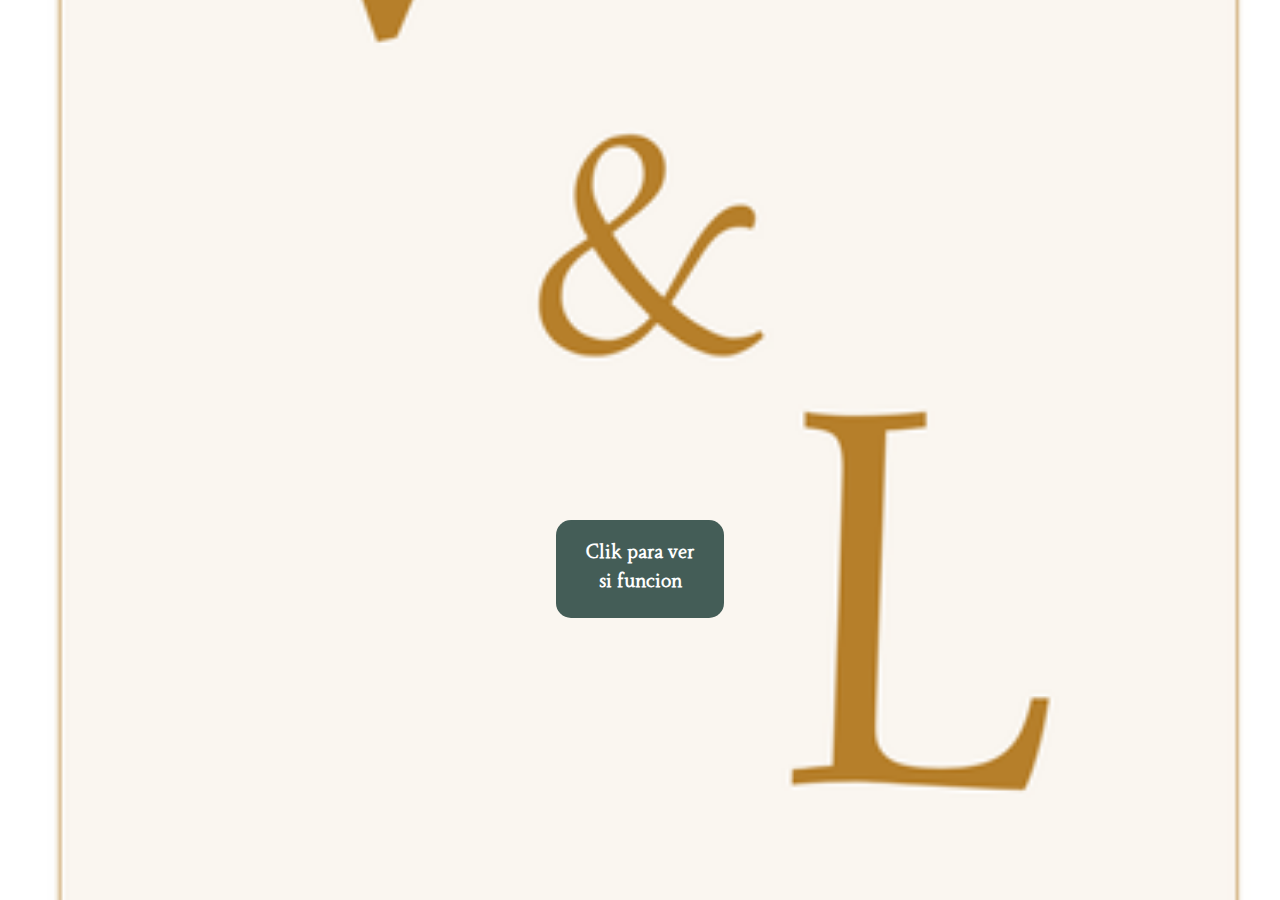
==== index.html @ e3b89e94 "Add files via upload" ====
<!DOCTYPE html>
<html lang="es">
<head>
    <meta charset="UTF-8">
    <meta name="viewport" content="width=device-width, initial-scale=1.0">
    <title>Fondo con una imagen</title>
    <link rel="stylesheet" href="/styles/styles_index.css">
</head>
<body>
    <section class="section section1 active" id="section1">
        <button onclick="playMusic()">Clik para ver <br> si funcion</button>
    </section>
    <section class="section section2" id="section2">
        <div class="background-layer background1"></div> <!-- Imagen 1 -->
        <div class="background-layer background2"> <!-- Imagen 2 -->
            <h1 id="invitados-frase1"></h1>
            <h2 id="invitados-frase2"></h2>
        </div> 
        <div class="background-layer background3"><!-- Imagen 3 -->
            <div class="buttons-container">   
                <!-- Botón 1 - Salon -->
                <button class="btn-salon" onclick="redirectTo('https://maps.app.goo.gl/s3WAN6U31cCJ7ozf8')">Ir al Salon</button>
                <!-- Botón 2 - Templo -->
                <button class="btn-templo" onclick="redirectTo('https://maps.app.goo.gl/fGyxzVo2oNo9DETH8')">Ir al Templo</button>
                <!-- Botón 3 - Whats -->
                <button class="btn-whatsapp" onclick="redirectTo('https://wa.me/528342471716?text=Hola%20me%20encantaria%20confirmar%20mi%20asistencia%20y%20la%20de%20mi%20familia%20a%20tu%20boda')">
                    Confirma tu Asistensia 
                </button>
            </div>
            <h3>ESTE ES EL TIEMPO QUE FALTA !TE ESPERAMOS¡</h3>
            <div id="countdown">
                <div class="time-box">
                    <span class="number" id="months">00</span>
                    <span class="label">Meses</span>
                </div>
                <div class="time-box">
                    <span class="number" id="days">00</span>
                    <span class="label">Días</span>
                </div>
                <div class="time-box">
                    <span class="number" id="hours">00</span>
                    <span class="label">Horas</span>
                </div>
                <div class="time-box">
                    <span class="number" id="minutes">00</span>
                    <span class="label">Minutos</span>
                </div>
                <div class="time-box">
                    <span class="number_s" id="seconds">00</span>
                    <span class="label_s">Segundos</span>
                </div>
            </div>
        
        </div> 
    
    </section>

    <audio id="audioPlayer" loop>
        <source src="/audio/Perfect.mp3" type="audio/mp3"> <!-- Cambia esta URL por tu archivo de música -->
        Tu navegador no soporta la reproducción de audio.
    </audio>

<script src="/scripts/section.js"></script>
<script src="/scripts/audio.js"></script>
<script src="/scripts/generador_nombres.js"></script>
<script src="/scripts/ubicaciones.js"></script>
<script src="/scripts/reloj.js"></script>
</body>
---- styles/styles_index.css ----
@font-face {
    font-family: 'Estilo1';
    src: url("/fonts/Monterchi-Serif-Thin-trial.ttf");
    font-family: 'Estilo2';
    src: url("/fonts/Monterchi-Serif-Book-trial.ttf");
}
body{
    margin: 0;
    padding: 0;
    height: 100%;
    text-align: center;
}
section {
    display: none; /* Por defecto, no mostrar las secciones */
    height: 100vh;
    align-items: center;
    justify-content: center;
    text-align: center;
    position: relative;
}
section.active {
    display: block;
}
.section1 {
    background-image: url('/img/0.png'); /* Ruta de la imagen */
    background-size: cover;
    background-position: center;
}
.section2 {
    flex-direction: column; /* Coloca los divs uno debajo del otro */
    height: auto;
}
.section2 .background-layer { 
    width: 100%;
    height: 100vh;
    background-size: cover;
    background-position: center;
    background-repeat: no-repeat;
    z-index: -1; /* Asegura que las capas de fondo estén detrás del contenido */
}
.background1 {
    background-image: url('/img/1.jpg'); /* Primera imagen */
}
.background2 {
    background-image: url('/img/2.png'); /* Segunda imagen */
    color: #445d57; /* Cambia el color del texto */
    line-height: 1; /* Ajusta el espacio entre líneas */
    justify-content: flex-start; /* Alinea horizontalmente al inicio */
    flex-direction: column; /* Asegura que los elementos se apilen en columna */

    h1 {
        order: 1; /* Posiciona <h1> después <h2> */
        padding: 50px; /* Espaciado interno opcional */
        font-family: 'Estilo1', serif; /* Cambia la familia tipográfica */
        font-size: 20px; /* Cambia el tamaño del texto */
        font-style: italic; /* Hace que el texto sea cursivo */
        position: relative;
        top: 150px; /* Mueve el texto 50 píxeles hacia abajo */
    }

    h2 {
        order: 2;
        padding: 40px; /* Espaciado interno opcional */
        font-size: 15px; /* Cambia el tamaño del texto */
        position: relative;
        top: 80px;
    }
}
.background3 {
    background-image: url('/img/3.png'); /* Tercera imagen */
    flex-direction: column;
    color: #445d57; /* Cambia el color del texto */

    h3 {
        padding: 30px; /* Espaciado interno opcional */
        font-family: 'Estilo1', serif; /* Cambia la familia tipográfica */
        font-size: 17px; /* Cambia el tamaño del texto */
        font-style: italic; /* Hace que el texto sea cursivo */
        position: relative;
        top: 485px; /* Mueve el texto 50 píxeles hacia abajo */
    }
}
button {
    position: relative;
    top: 520px;
    font-family: 'Estilo2', serif; /* Cambia la familia tipográfica */
    padding: 20px 30px; /* Tamaño del botón */
    font-size: 22px; /* Tamaño del texto */
    font-weight: bold; /* Texto en negrita */
    color: white; /* Color del texto */
    background-color: #445d57; /* Color de fondo */
    border: none; /* Sin bordes */
    border-radius: 15px; /* Bordes redondeados */
}
.buttons-container {
    flex-direction: line; /* Botones en columna */
    align-items: center;
    
}
.btn-salon {
    top: 480px;
    margin-inline-end: 0px; /* margen desde la linea final */
    padding: 6px 40px;
    font-size: 16px;
    border: none;
    border-radius: 8px;
    color: white;
    text-decoration: none;
}
.btn-templo {
    top: 310px;
    margin-inline-start: 11px; /* margen desde la linea inicial */
    padding: 6px 36px;
    font-size: 16px;
    border: none;
    border-radius: 8px;
    color: white;
    text-decoration: none;
}
.btn-whatsapp {
    top: 525px;
    padding: 15px 20px;
}
#countdown {
    display: flex;
    gap: 5px;
    justify-content: center;

  }
  
  .time-box {
    position: relative;
    top: 430px;
    text-align: center;
    display: flex; /* Flexbox para organizar */
    font-family: 'Estilo1', serif; /* Cambia la familia tipográfica */
    color: #445d57; /* Cambia el color del texto */
    flex-direction: column; /* Asegura que los elementos se apilen en columna */
    padding: 20px 0px; /* Tamaño del botón */
  }
  
  .number {
    font-size: 1.5rem;
    font-weight: bold;
  }
  .label {
    font-size: 0.5rem;
    margin-top: 5px;
  }
  .number_s {
    color: #b67f2a;
    font-size: 1.5rem;
    font-weight: bold;
    
  }
  .label_s {
    color: #b67f2a;
    font-size: 0.5rem;
    margin-top: 5px;
  }
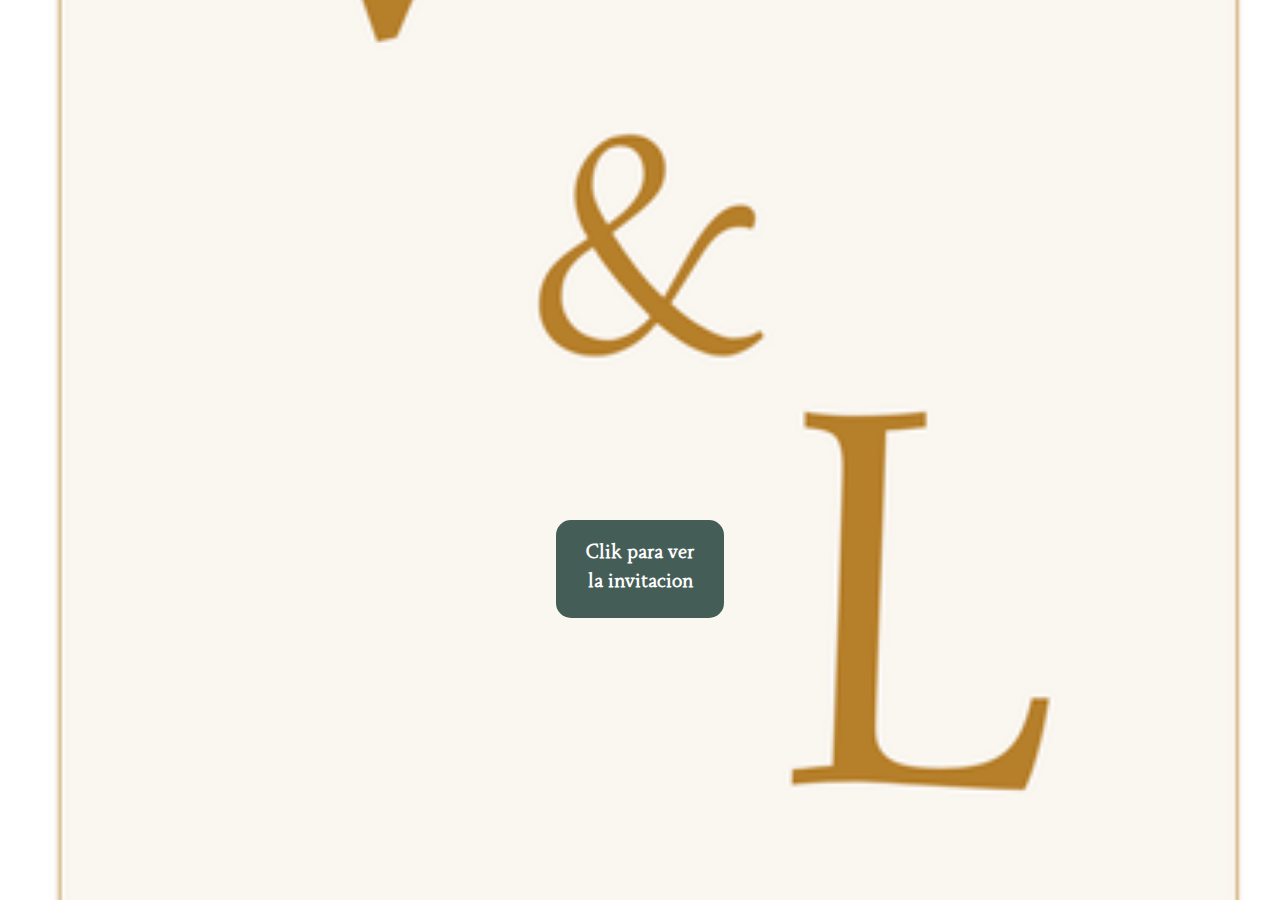
==== commit d13e9d34: "Update index.html" ====
--- a/index.html
+++ b/index.html
@@ -8,7 +8,7 @@
 </head>
 <body>
     <section class="section section1 active" id="section1">
-        <button onclick="playMusic()">Clik para ver <br> si funcion</button>
+        <button onclick="playMusic()">Clik para ver <br> la invitacion</button>
     </section>
     <section class="section section2" id="section2">
         <div class="background-layer background1"></div> <!-- Imagen 1 -->
@@ -65,4 +65,4 @@
 <script src="/scripts/generador_nombres.js"></script>
 <script src="/scripts/ubicaciones.js"></script>
 <script src="/scripts/reloj.js"></script>
-</body>+</body>
